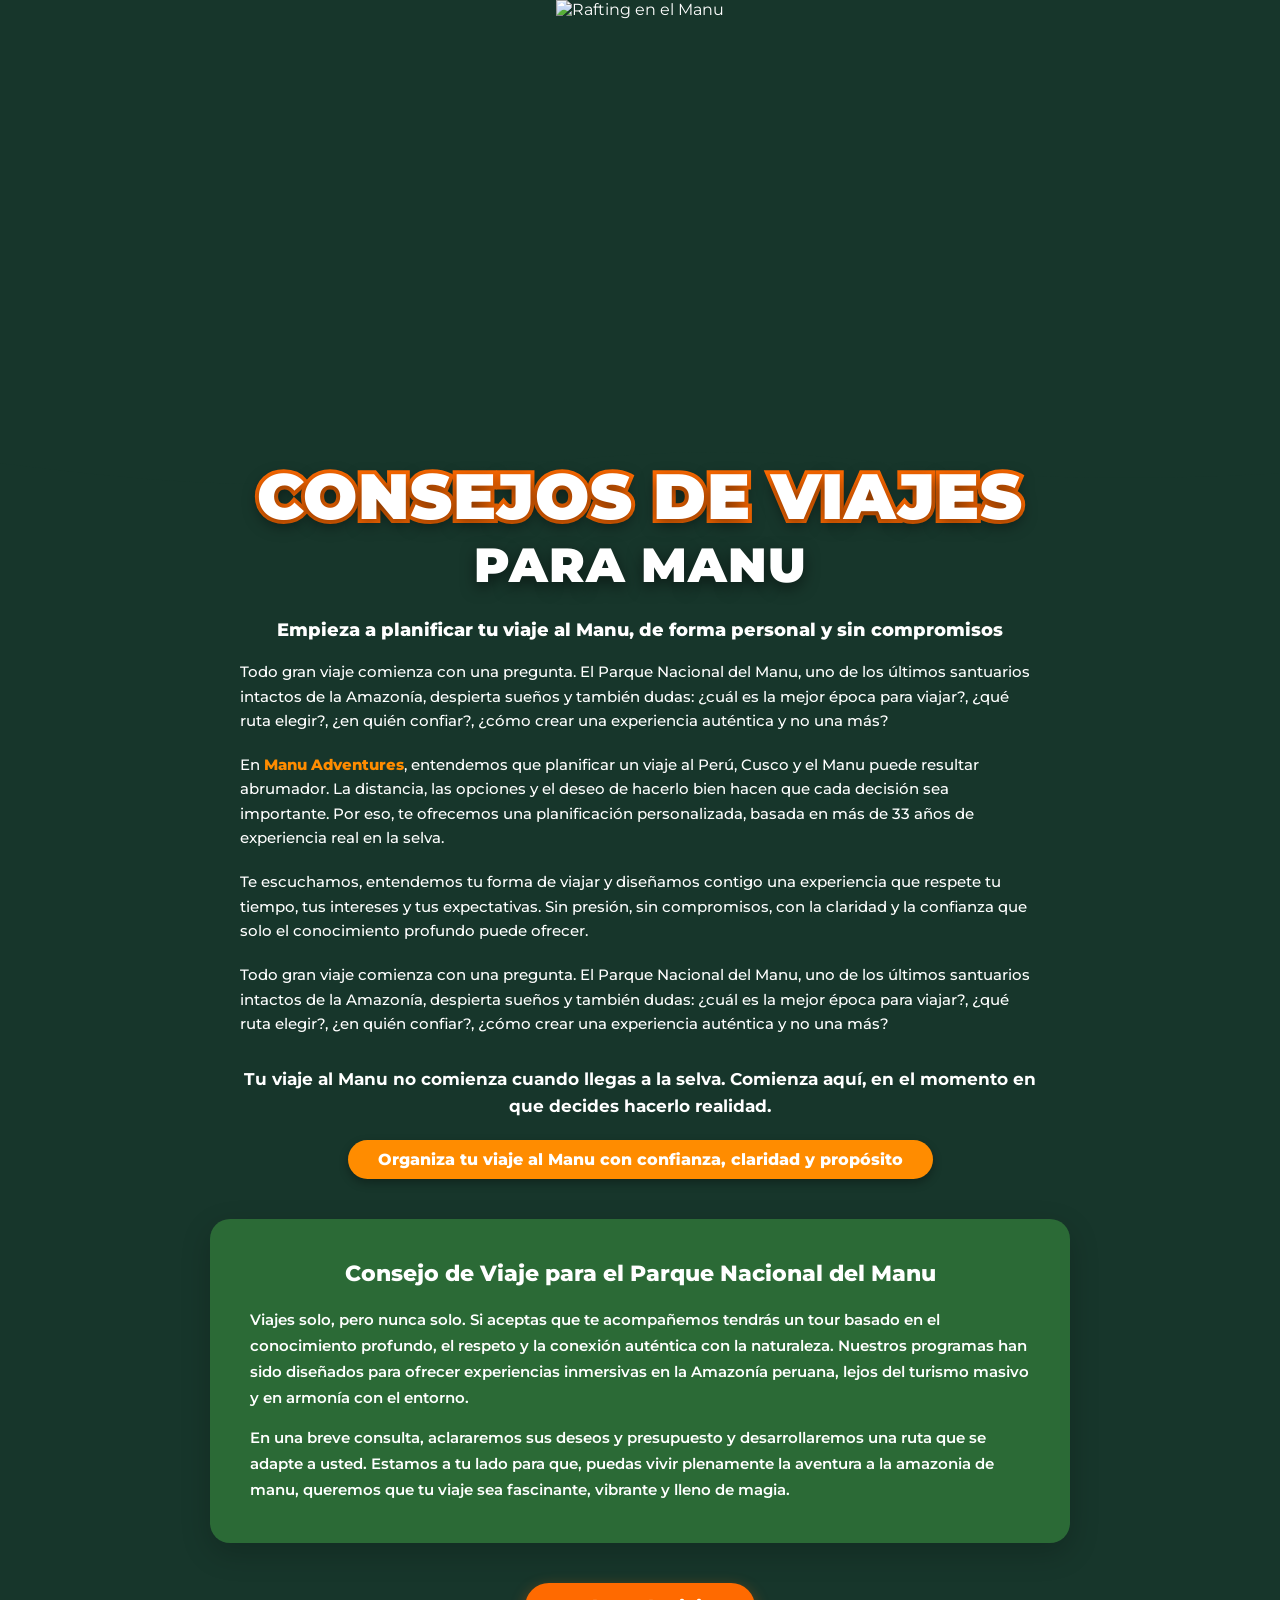
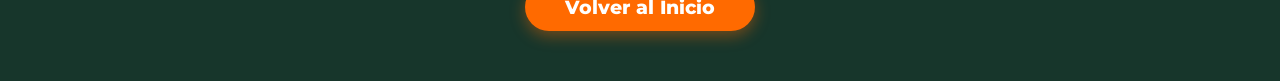
==== consejos-de-viaje.html @ 1683fead "arreglos en general" ====
<!DOCTYPE html>
<html lang="es">
<head>
    <meta charset="UTF-8">
    <meta name="viewport" content="width=device-width, initial-scale=1.0">
    <title>Consejos de Viajes - Manu Adventures</title>
    <link rel="icon" href="image/cropped-Logo-icono.png" type="image/png">
    <link href="https://fonts.googleapis.com/css2?family=Montserrat:wght@400;600;700;800;900&display=swap" rel="stylesheet">
    <link rel="stylesheet" href="style.css">
</head>
<body class="page-grupo"> <header class="hero-grupo hero-consejos">
        <img src="image/rafting 2.jpg" alt="Rafting en el Manu">
        
        <div class="wave-divider">
            <svg viewBox="0 0 1440 320" preserveAspectRatio="none">
                <path fill="#17362b" fill-opacity="1" d="M0,160L48,176C96,192,192,224,288,224C384,224,480,192,576,165.3C672,139,768,117,864,128C960,139,1056,181,1152,197.3C1248,213,1344,203,1392,197.3L1440,192L1440,320L1392,320C1344,320,1248,320,1152,320C1056,320,960,320,864,320C768,320,672,320,576,320C480,320,384,320,288,320C192,320,96,320,48,320L0,320Z"></path>
            </svg>
        </div>
    </header>

    <main class="content-grupo text-left-paragraphs">
        
        <h1 class="title-outline" style="margin-bottom: 5px;">CONSEJOS DE VIAJES</h1>
        <h2 class="title-solid-white">PARA MANU</h2>
        
        <p class="subtitle-grupo" style="margin-top: 20px;">Empieza a planificar tu viaje al Manu, de forma personal y sin compromisos</p>
        
        <div class="consejos-text">
            <p>Todo gran viaje comienza con una pregunta. El Parque Nacional del Manu, uno de los últimos santuarios intactos de la Amazonía, despierta sueños y también dudas: ¿cuál es la mejor época para viajar?, ¿qué ruta elegir?, ¿en quién confiar?, ¿cómo crear una experiencia auténtica y no una más?</p>
            
            <p>En <span class="text-orange-strong">Manu Adventures</span>, entendemos que planificar un viaje al Perú, Cusco y el Manu puede resultar abrumador. La distancia, las opciones y el deseo de hacerlo bien hacen que cada decisión sea importante. Por eso, te ofrecemos una planificación personalizada, basada en más de 33 años de experiencia real en la selva.</p>
            
            <p>Te escuchamos, entendemos tu forma de viajar y diseñamos contigo una experiencia que respete tu tiempo, tus intereses y tus expectativas. Sin presión, sin compromisos, con la claridad y la confianza que solo el conocimiento profundo puede ofrecer.</p>
            
            <p>Todo gran viaje comienza con una pregunta. El Parque Nacional del Manu, uno de los últimos santuarios intactos de la Amazonía, despierta sueños y también dudas: ¿cuál es la mejor época para viajar?, ¿qué ruta elegir?, ¿en quién confiar?, ¿cómo crear una experiencia auténtica y no una más?</p>
            
            <p class="text-highlight">Tu viaje al Manu no comienza cuando llegas a la selva. Comienza aquí, en el momento en que decides hacerlo realidad.</p>
        </div>

        <div class="orange-pill">Organiza tu viaje al Manu con confianza, claridad y propósito</div>

        <div class="info-card">
            <h3>Consejo de Viaje para el Parque Nacional del Manu</h3>
            <p>Viajes solo, pero nunca solo. Si aceptas que te acompañemos tendrás un tour basado en el conocimiento profundo, el respeto y la conexión auténtica con la naturaleza. Nuestros programas han sido diseñados para ofrecer experiencias inmersivas en la Amazonía peruana, lejos del turismo masivo y en armonía con el entorno.</p>
            <p>En una breve consulta, aclararemos sus deseos y presupuesto y desarrollaremos una ruta que se adapte a usted. Estamos a tu lado para que, puedas vivir plenamente la aventura a la amazonia de manu, queremos que tu viaje sea fascinante, vibrante y lleno de magia.</p>
        </div>
        
        <div class="btn-container">
            <a href="index.html" class="cta-button">Volver al Inicio</a>
        </div>

    </main>

    <script src="script.js"></script>
</body>
</html>
---- style.css ----
* {
    margin: 0;
    padding: 0;
    box-sizing: border-box;
    font-family: 'Montserrat', sans-serif;
}

body {
    /* Fondo simulando el color de la selva oscuro del diseño */
    background: linear-gradient(135deg, #325b4a 0%, #17362b 100%);
    color: white;
    text-align: center;
    padding: 40px 20px;
    overflow-x: hidden;
}

/* --- ENCABEZADO --- */
.header {
    max-width: 900px;
    margin: 0 auto 40px auto;
}

.logo-placeholder {
    margin-bottom: 30px;
}

.logo-placeholder img {
    max-width: 350px;
}

h1 {
    font-size: 2.8rem;
    font-weight: 900;
    text-transform: uppercase;
    line-height: 1.1;
    margin-bottom: 20px;
    text-shadow: 2px 2px 4px rgba(0,0,0,0.5);
}

.text-orange {
    color: #ff6a00;
}

.subtitle {
    font-size: 1.1rem;
    font-weight: 600;
    margin-bottom: 20px;
    line-height: 1.5;
}

.subtitle .big-number {
    font-size: 2rem;
    color: #ffba54; /* Un tono más claro para el 33 según la imagen */
    font-weight: 900;
    vertical-align: middle;
}

.description {
    font-size: 1rem;
    font-weight: 400;
    line-height: 1.6;
    margin: 0 auto 40px auto;
    max-width: 750px;
}

/* --- GRILLA DE CARDS --- */
.cards-container {
    display: flex;
    flex-wrap: wrap;
    justify-content: center;
    gap: 30px 20px;
    max-width: 1100px;
    margin: 0 auto 50px auto;
}

.card {
    display: block;
    text-decoration: none;
    position: relative;
    width: 240px;
    height: 180px;
    border: 5px solid;
    border-radius: 4px;
    /* Efecto de transición suave para el Hover */
    transition: transform 0.3s cubic-bezier(0.175, 0.885, 0.32, 1.275), box-shadow 0.3s ease;
    box-shadow: 0 10px 15px rgba(0,0,0,0.4);
    background-color: #000;
}

/* Rotaciones intercaladas para dar el efecto de fotos desordenadas de la imagen original */
.card:nth-child(odd) { transform: rotate(-3deg); }
.card:nth-child(even) { transform: rotate(3deg); }

/* --- ANIMACIÓN HOVER --- */
.card:hover {
    transform: scale(1.1) rotate(0deg); /* Se endereza y crece */
    z-index: 10;
    box-shadow: 0 15px 25px rgba(0,0,0,0.6);
}

/* Colores de las tarjetas */
.card.green { border-color: #2b8b22; }
.card.orange { border-color: #ff8c00; }

.card img {
    width: 100%;
    height: 100%;
    object-fit: cover;
    display: block;
}

.card-tab {
    position: absolute;
    top: -18px;
    left: 50%;
    transform: translateX(-50%);
    padding: 5px 15px;
    color: white;
    font-size: 0.9rem;
    font-weight: 800;
    border-radius: 4px;
    white-space: nowrap;
    z-index: 2;
    box-shadow: 0 4px 6px rgba(0,0,0,0.3);
}

.card.green .card-tab { background-color: #2b8b22; }
.card.orange .card-tab { background-color: #ff8c00; }

/* --- PIE DE PÁGINA --- */
.footer-text {
    max-width: 900px;
    margin: 0 auto;
    text-align: left; /* Alineado a la izquierda como en la imagen */
    font-size: 0.95rem;
    line-height: 1.6;
    font-weight: 600;
}

.footer-text p {
    margin-bottom: 20px;
}

.btn-container {
    text-align: center;
    margin-top: 40px;
}

.cta-button {
    display: inline-block;
    background-color: #ff6a00;
    color: white;
    text-decoration: none;
    font-size: 1.2rem;
    font-weight: 800;
    padding: 12px 40px;
    border-radius: 30px;
    transition: background-color 0.3s, transform 0.2s;
    box-shadow: 0 5px 15px rgba(255, 106, 0, 0.4);
}

.cta-button:hover {
    background-color: #e65c00;
    transform: scale(1.05);
}

/* --- RESPONSIVE DESIGN --- */
@media (max-width: 768px) {
    h1 { font-size: 2rem; }
    .card { width: 45%; height: 150px; }
    .footer-text { text-align: center; }
}

@media (max-width: 480px) {
    .card { width: 100%; height: 200px; transform: none !important; margin-bottom: 15px; }
    .card:hover { transform: scale(1.02) !important; }
}
/*aqui fondo de pagina

/*
/* =========================================
   ESTILOS PARA LA PÁGINA "VIAJES EN GRUPO"
   ========================================= */

/* Sobrescribir el fondo general solo para esta página */
body.page-grupo {
    background: #17362b; /* Verde oscuro liso */
    padding: 0; /* Quitamos el padding para que la imagen toque el borde superior */
}

/* Contenedor de la imagen superior */
.hero-grupo {
    position: relative;
    width: 100%;
    /* Usamos proporciones (vw = viewport width) para que escale suavemente con el ancho */
    height: 35vw; 
    max-height: 550px; /* Límite para que no ocupe toda la pantalla en monitores gigantes */
    min-height: 300px; /* Límite para que no se vea muy pequeña en celulares */
}

.hero-grupo img {
    width: 100%;
    height: 100%;
    object-fit: cover;
    object-position: center 30%; /* Enfoca un poco más arriba para que las caras/paisajes no se corten */
}

/* Efecto de ola (SVG) */
.wave-divider {
    position: absolute;
    bottom: -2px; /* Ajuste milimétrico para evitar que aparezca una línea blanca delgada debajo */
    left: 0;
    width: 100%;
    line-height: 0;
}

.wave-divider svg {
    display: block;
    width: 100%;
    /* La ola ahora crece proporcionalmente al ancho de la pantalla */
    height: 8vw; 
    min-height: 50px;
    max-height: 140px;
}

/* Contenedor del texto y tarjeta */
.content-grupo {
    max-width: 900px;
    margin: -4vw auto 50px auto; /* Margen negativo adaptable para que el título suba proporcionalmente */
    padding: 0 20px;
    text-align: center;
    position: relative;
    z-index: 2;
}

/* Título con borde naranja estilo "burbuja" */
.title-outline {
    font-size: 4rem;
    font-weight: 900;
    color: white;
    /* Efecto de borde grueso naranja */
    -webkit-text-stroke: 8px #ff6a00;
    paint-order: stroke fill;
    text-shadow: 0px 5px 15px rgba(0,0,0,0.5);
    margin-bottom: 25px;
    letter-spacing: 1px;
}

.subtitle-grupo {
    font-size: 1.1rem;
    font-weight: 800;
    margin-bottom: 20px;
}

.intro-grupo {
    font-size: 1rem;
    line-height: 1.6;
    margin-bottom: 40px;
    max-width: 800px;
    margin-left: auto;
    margin-right: auto;
}

/* Tarjeta verde con la información */
.info-card {
    background-color: #2b6a36; /* Un verde intermedio según el diseño */
    border-radius: 20px;
    padding: 40px;
    text-align: left;
    box-shadow: 0 10px 30px rgba(0,0,0,0.2);
    margin-bottom: 40px;
}

.info-card h3 {
    font-size: 1.4rem;
    font-weight: 800;
    margin-bottom: 20px;
    text-align: center;
}

.info-card p {
    font-size: 0.95rem;
    line-height: 1.7;
    margin-bottom: 15px;
    font-weight: 600;
}

.info-card p:last-child {
    margin-bottom: 0;
}

/* Adaptación para celulares */
@media (max-width: 768px) {
    .title-outline { 
        font-size: 2.8rem; 
        -webkit-text-stroke: 6px #ff6a00; 
    }
    .hero-grupo { height: 40vh; min-height: 300px; }
    .wave-divider svg { height: 60px; }
    .info-card { padding: 25px; }
}

/* =========================================
   ESTILOS PARA LA PÁGINA "VIAJES PRIVADOS"
   ========================================= */

/* Fondo naranja vibrante para esta página */
body.page-privado {
    background: #ffa100;
    padding: 0;
}

/* Título con borde más oscuro (rojo/naranja fuerte) */
.title-outline-privado {
    font-size: 4rem;
    font-weight: 900;
    color: white;
    -webkit-text-stroke: 8px #d54a00; /* Un tono naranja quemado para el borde */
    paint-order: stroke fill;
    text-shadow: 0px 5px 15px rgba(0,0,0,0.3);
    margin-bottom: 25px;
    letter-spacing: 1px;
}

/* Tarjeta de información blanca */
.info-card-blanca {
    background-color: #ffffff;
    border-radius: 20px;
    padding: 40px;
    text-align: left;
    box-shadow: 0 10px 30px rgba(0,0,0,0.15);
    margin-bottom: 40px;
    color: #333333; /* Texto oscuro para que se lea en fondo blanco */
}

.info-card-blanca h3 {
    font-size: 1.4rem;
    font-weight: 800;
    margin-bottom: 20px;
    text-align: center;
    color: #d54a00; /* Título en naranja oscuro */
}

.info-card-blanca p {
    font-size: 0.95rem;
    line-height: 1.7;
    margin-bottom: 15px;
    font-weight: 600;
}

.info-card-blanca p:last-child {
    margin-bottom: 0;
}

/* Opcional: Cambiar el color del botón para que resalte más en el fondo naranja */
.btn-privado {
    background-color: #d54a00;
    box-shadow: 0 5px 15px rgba(213, 74, 0, 0.4);
}

.btn-privado:hover {
    background-color: #b03d00;
}

/* Adaptación responsive para el título nuevo */
@media (max-width: 768px) {
    .title-outline-privado { 
        font-size: 2.8rem; 
        -webkit-text-stroke: 6px #d54a00; 
    }
    .info-card-blanca { padding: 25px; }
}

/* =========================================
   ESTILOS PARA LA PÁGINA "PROGRAMAS"
   ========================================= */

/* Fondo verde oscuro uniforme para esta página */
body.page-programas {
    background: #17362b;
    padding: 40px 20px;
    color: white;
}

/* Ajustes para el encabezado en esta página */
.title-programas {
    margin-bottom: 10px;
    -webkit-text-stroke: 8px #ff6a00; /* Borde naranja del diseño */
}

.programs-subtitle {
    font-size: 1.1rem;
    font-weight: 800;
    color: #ffba54; /* Color amarillo/dorado */
    margin-bottom: 20px;
}

.programs-description {
    font-size: 1rem;
    line-height: 1.6;
    margin: 0 auto 40px auto;
    max-width: 800px;
}

/* GRILLA DE PROGRAMAS (2 columnas adaptables) */
.programs-grid {
    display: grid;
    grid-template-columns: repeat(2, 1fr); /* Grilla de 2 columnas */
    gap: 30px;
    max-width: 900px;
    margin: 0 auto 50px auto;
}

/* TARJETA DE PROGRAMA (La estructura de imagen con insignia) */
.program-card {
    display: block;
    text-decoration: none;
    position: relative;
    border-radius: 15px; /* Bordes redondeados del diseño */
    overflow: hidden; /* Mantiene la insignia dentro */
    box-shadow: 0 10px 20px rgba(0,0,0,0.3);
    transition: transform 0.3s ease, box-shadow 0.3s ease;
    height: 180px; /* Altura adaptable */
    background-size: cover;
    background-position: center;
    color: white;
}

/* Efecto hover suave de zoom y sombra */
.program-card:hover {
    transform: scale(1.05);
    box-shadow: 0 15px 30px rgba(0,0,0,0.4);
    z-index: 2;
}

/* --- Imágenes de Fondo para cada Tarjeta (Reemplázalas) --- */
/* (Usamos marcadores de posición, cámbialos por tus fotos reales) */
.card-3dias { background-image: linear-gradient(rgba(0,0,0,0.2), rgba(0,0,0,0.2)), url('image/progra/RESERVADA\ 20-1-99.jpg'); }
.card-4dias { background-image: linear-gradient(rgba(0,0,0,0.2), rgba(0,0,0,0.2)), url('image/progra/capibaras.jpg'); }
.card-5dias { background-image: linear-gradient(rgba(0,0,0,0.2), rgba(0,0,0,0.2)), url('image/progra/FOTO002.jpg'); }
.card-6dias { background-image: linear-gradient(rgba(0,0,0,0.2), rgba(0,0,0,0.2)), url('image/progra/419181520_583d19b41d_b.jpg'); }
.card-7dias { background-image: linear-gradient(rgba(0,0,0,0.2), rgba(0,0,0,0.2)), url('image/progra/foto-grupal.jpeg'); }
.card-tarifario { background-image: linear-gradient(rgba(0,0,0,0.2), rgba(0,0,0,0.2)), url('image/progra/Guacamayo\ Azul\ y\ Amarillo\ -\ Blue\ and\ Yellow\ Macaw\ -\ 8\ dias.jpg'); }

/* INSIGNIA DE TARJETA (El círculo de días) */
.card-badge {
    position: absolute;
    top: 15px;
    right: 15px;
    width: 65px;
    height: 65px;
    border-radius: 50%;
    display: flex;
    flex-direction: column;
    justify-content: center;
    align-items: center;
    font-weight: 800;
    box-shadow: 0 4px 6px rgba(0,0,0,0.3);
}

.badge-number { font-size: 1.8rem; line-height: 1; }
.badge-text { font-size: 0.8rem; text-transform: uppercase; }

/* Ajuste específico para el Tarifario 2026 (solo texto) */
.badge-wide { width: 75px; }
.badge-text-big { font-size: 1.2rem; }

/* --- Colores de las Insignias (Insignias) --- */
.badge-orange { background-color: #ff6a00; }
.badge-yellow { background-color: #ffba54; color: #333; } /* Texto oscuro para contraste */
.badge-lime { background-color: #8fce00; color: #333; } /* Texto oscuro para contraste */

/* TEXTO SUPERPUESTO (PROGRAMA / TARIFARIO) */
.program-text {
    position: absolute;
    bottom: 15px;
    left: 20px;
    font-size: 1.6rem;
    font-weight: 900;
    text-transform: uppercase;
    text-shadow: 0 2px 4px rgba(0,0,0,0.6);
}

/* Ajuste específico para el texto de Tarifario */
.tarifario-text { font-size: 1.4rem; font-weight: 800; }

/* RESPONSIVE DESIGN FOR GRIDS */
@media (max-width: 768px) {
    .title-programas { font-size: 2.8rem; -webkit-text-stroke: 6px #ff6a00; }
    .programs-grid { grid-template-columns: 1fr; gap: 20px; } /* Se apila en 1 columna en celulares */
    .program-card { height: 160px; }
    .program-text { font-size: 1.4rem; }
    .card-badge { width: 55px; height: 55px; top: 10px; right: 10px; }
    .badge-number { font-size: 1.6rem; }
}

/* =========================================
   ESTILOS EXTRAS PARA "CONSEJOS DE VIAJES"
   ========================================= */

/* Título blanco sin el borde naranja */
.title-solid-white {
    font-size: 3rem;
    font-weight: 900;
    color: white;
    text-shadow: 0px 5px 15px rgba(0,0,0,0.5);
    margin-bottom: 25px;
    letter-spacing: 1px;
}

/* Alineación de los párrafos centrales */
.consejos-text {
    max-width: 800px;
    margin: 0 auto;
    font-size: 0.95rem;
    line-height: 1.6;
    text-align: left; /* Como en el diseño, el texto está justificado a la izquierda */
    font-weight: 500;
}

.consejos-text p {
    margin-bottom: 20px;
}

.text-orange-strong {
    color: #ff8c00;
    font-weight: 800;
}

.text-highlight {
    font-weight: 700;
    font-size: 1.05rem;
    text-align: center;
    margin-top: 30px;
    margin-bottom: 20px;
}

/* El texto encerrado en naranja estilo "píldora" */
.orange-pill {
    background-color: #ff8c00;
    color: white;
    display: inline-block;
    padding: 10px 30px;
    border-radius: 30px;
    font-weight: 800;
    font-size: 1rem;
    margin-bottom: 40px;
    box-shadow: 0 4px 10px rgba(0,0,0,0.3);
}

/* Ajuste de encuadre específico para la foto de Rafting en Consejos */
.hero-consejos img {
    /* Esto obliga al navegador a enfocar la parte inferior de la foto (donde está el bote) */
    object-position: center 85%; 
}

/* Opcional: Si en PC quieres que la franja de la imagen sea un poco más alta para que se vea más agua y árboles, puedes añadir esto: */
@media (min-width: 1024px) {
    .hero-consejos {
        height: 40vw; /* Aumenta un poco el alto de la cabecera en pantallas grandes */
        max-height: 650px;
    }
}

/* =========================================
   ESTILOS PARA "PREGUNTAS FRECUENTES"
   ========================================= */

/* Fondo general de la página FAQ */
body.page-faq {
    background: linear-gradient(135deg, #ffba54 0%, #ff9500 100%);
    padding: 50px 20px;
    color: white;
}

/* Encabezado */
.faq-header {
    text-align: center;
    max-width: 800px;
    margin: 0 auto 40px auto;
}

.title-outline-faq {
    font-size: 3.5rem;
    font-weight: 900;
    color: white;
    -webkit-text-stroke: 8px #ff5500; /* Borde naranja intenso */
    paint-order: stroke fill;
    text-shadow: 0px 5px 10px rgba(0,0,0,0.2);
    margin-bottom: 20px;
    letter-spacing: 1px;
    text-transform: uppercase;
}

.faq-intro {
    font-size: 1rem;
    line-height: 1.6;
    font-weight: 500;
}

/* Contenedor de las preguntas */
.faq-container {
    max-width: 850px;
    margin: 0 auto;
}

/* Tarjeta individual de pregunta */
.faq-card {
    background-color: white;
    border-radius: 15px;
    overflow: hidden; /* Para que la cabecera respete los bordes redondos */
    box-shadow: 0 8px 20px rgba(0,0,0,0.15);
    margin-bottom: 30px;
}

/* Sección de la Pregunta (Fondo melón claro) */
.faq-question {
    background-color: #ffe8cc; /* Naranja muy clarito */
    color: #d54a00; /* Texto naranja oscuro/rojizo */
    padding: 15px 30px;
    font-size: 1.2rem;
    font-weight: 800;
    text-align: center;
}

/* Sección de la Respuesta (Fondo blanco) */
.faq-answer {
    padding: 25px 30px;
    color: #444; /* Gris oscuro para buena lectura */
    font-size: 0.95rem;
    line-height: 1.6;
    font-weight: 500;
}

.faq-answer p {
    margin-bottom: 15px;
}

.faq-answer p:last-child {
    margin-bottom: 0;
}

/* Lista con viñetas naranjas */
.faq-list {
    list-style-type: none;
    padding-left: 0;
    margin-bottom: 15px;
}

.faq-list li {
    position: relative;
    padding-left: 20px;
    margin-bottom: 8px;
}

.faq-list li::before {
    content: "●";
    color: #ff5500;
    position: absolute;
    left: 0;
    font-size: 1rem;
}

/* Texto destacado entre tarjetas */
.faq-highlight {
    text-align: center;
    font-size: 1.2rem;
    font-weight: 700;
    line-height: 1.4;
    margin: 40px 0;
    color: white;
}

/* Adaptación a celulares */
@media (max-width: 768px) {
    .title-outline-faq { 
        font-size: 2.5rem; 
        -webkit-text-stroke: 6px #ff5500; 
    }
    .faq-question { padding: 15px 20px; font-size: 1.1rem; }
    .faq-answer { padding: 20px; }
    .faq-highlight { font-size: 1.1rem; }
}

/* =========================================
   ESTILOS PARA "SOBRE NOSOTROS"
   ========================================= */

/* Fondo naranja sólido. Usamos "background" con !important para borrar el degradado verde base */
body.page-nosotros {
    background: #ffa100 !important;
    padding: 0; 
    color: white;
}

.content-nosotros {
    padding: 40px 20px 0 20px;
    max-width: 900px;
    margin: 0 auto;
    text-align: center;
}

/* Sección Biografía (Foto + Texto) */
.bio-section {
    display: flex;
    align-items: center;
    gap: 40px;
    max-width: 800px;
    margin: 0 auto 50px auto;
    text-align: left;
}

.bio-image-wrapper {
    flex-shrink: 0; /* Evita que la foto se aplaste */
}

/* Efecto Polaroid para la foto */
.bio-image {
    width: 250px;
    height: auto;
    border: 8px solid white;
    border-radius: 2px;
    box-shadow: 0 10px 20px rgba(0,0,0,0.25);
    transform: rotate(-4deg); /* Inclinación de la foto */
    transition: transform 0.3s ease;
}

.bio-image:hover {
    transform: rotate(0deg) scale(1.05); /* Efecto al pasar el cursor */
}

.bio-text h2 {
    font-size: 1.4rem;
    font-weight: 800;
    margin-bottom: 15px;
    line-height: 1.3;
}

.bio-text p {
    font-size: 0.95rem;
    line-height: 1.6;
    font-weight: 500;
}

/* Tarjeta Blanca */
.white-card-nosotros {
    background-color: white;
    color: #444;
    padding: 30px 40px;
    border-radius: 25px;
    text-align: left;
    font-size: 0.95rem;
    line-height: 1.6;
    font-weight: 600;
    box-shadow: 0 10px 20px rgba(0,0,0,0.1);
    margin-bottom: 30px;
}

.nosotros-paragraph {
    font-size: 0.95rem;
    line-height: 1.6;
    font-weight: 500;
    color: rgba(255, 255, 255, 0.9);
    margin-bottom: 40px;
    max-width: 800px;
    margin-left: auto;
    margin-right: auto;
}

.nosotros-highlight {
    font-size: 1.3rem;
    font-weight: 800;
    line-height: 1.5;
    max-width: 750px;
    margin: 0 auto 40px auto;
}

/* Contenedor de la Imagen Inferior (El guacamayo/jaguar) */
.footer-image-section {
    position: relative;
    width: 100%;
    /* Usamos proporciones relativas al ancho (vw) para evitar el aplastamiento en PC */
    height: 35vw; 
    max-height: 550px; /* Límite máximo para que no sea gigante en pantallas enormes */
    min-height: 300px;
    margin-top: 50px;
}

.footer-image-section img {
    width: 100%;
    height: 100%;
    object-fit: cover;
    /* Enfocamos un poco más al centro para que el ave no se pierda */
    object-position: center 40%; 
    display: block;
}

/* Ola en la parte superior de la imagen */
.wave-divider-top {
    position: absolute;
    top: -2px; /* Evita líneas no deseadas */
    left: 0;
    width: 100%;
    line-height: 0;
    z-index: 2;
}

.wave-divider-top svg {
    display: block;
    width: 100%;
    /* La ola también se adapta proporcionalmente */
    height: 8vw; 
    min-height: 50px;
    max-height: 140px;
}

/* Adaptación a celulares */
@media (max-width: 768px) {
    .bio-section { 
        flex-direction: column; 
        text-align: center; 
        gap: 25px;
    }
    .bio-image { width: 200px; }
    .white-card-nosotros { padding: 25px; }
    .nosotros-highlight { font-size: 1.1rem; }
}

/* =========================================
   ESTILOS EXTRAS PARA "DIFERENCIAS"
   ========================================= */

/* Textos de introducción */
.diferencias-text {
    max-width: 850px;
    margin: 0 auto 50px auto;
    text-align: center;
}

.diferencias-text h3 {
    font-size: 1.1rem;
    font-weight: 800;
    margin-bottom: 15px;
    color: white;
    margin-top: 30px;
}

.diferencias-text p {
    font-size: 0.95rem;
    line-height: 1.6;
    font-weight: 500;
    margin-bottom: 20px;
}

/* Contenedor relativo para poder sobreponer la píldora naranja a la tarjeta */
.card-wrapper-diferencias {
    position: relative;
    max-width: 900px;
    margin: 0 auto;
    padding-top: 20px; /* Espacio extra para que la píldora no se corte arriba */
}

/* La píldora naranja sobrepuesta */
.orange-pill-diferencias {
    position: absolute;
    top: 5px; /* Esto empuja la píldora hacia arriba para que quede a la mitad del borde */
    left: 50%;
    transform: translateX(-50%);
    background-color: #ff8c00;
    color: white;
    padding: 10px 30px;
    border-radius: 30px;
    font-weight: 800;
    font-size: 1rem;
    z-index: 5; /* Asegura que esté por encima de la tarjeta verde */
    box-shadow: 0 4px 10px rgba(0,0,0,0.3);
    white-space: nowrap;
}

/* Ajuste a celulares: si la pantalla es muy chica, el texto largo de la píldora bajará a dos líneas */
@media (max-width: 768px) {
    .orange-pill-diferencias {
        white-space: normal;
        width: 90%;
        text-align: center;
        padding: 10px 15px;
        top: -10px;
        font-size: 0.9rem;
    }
}
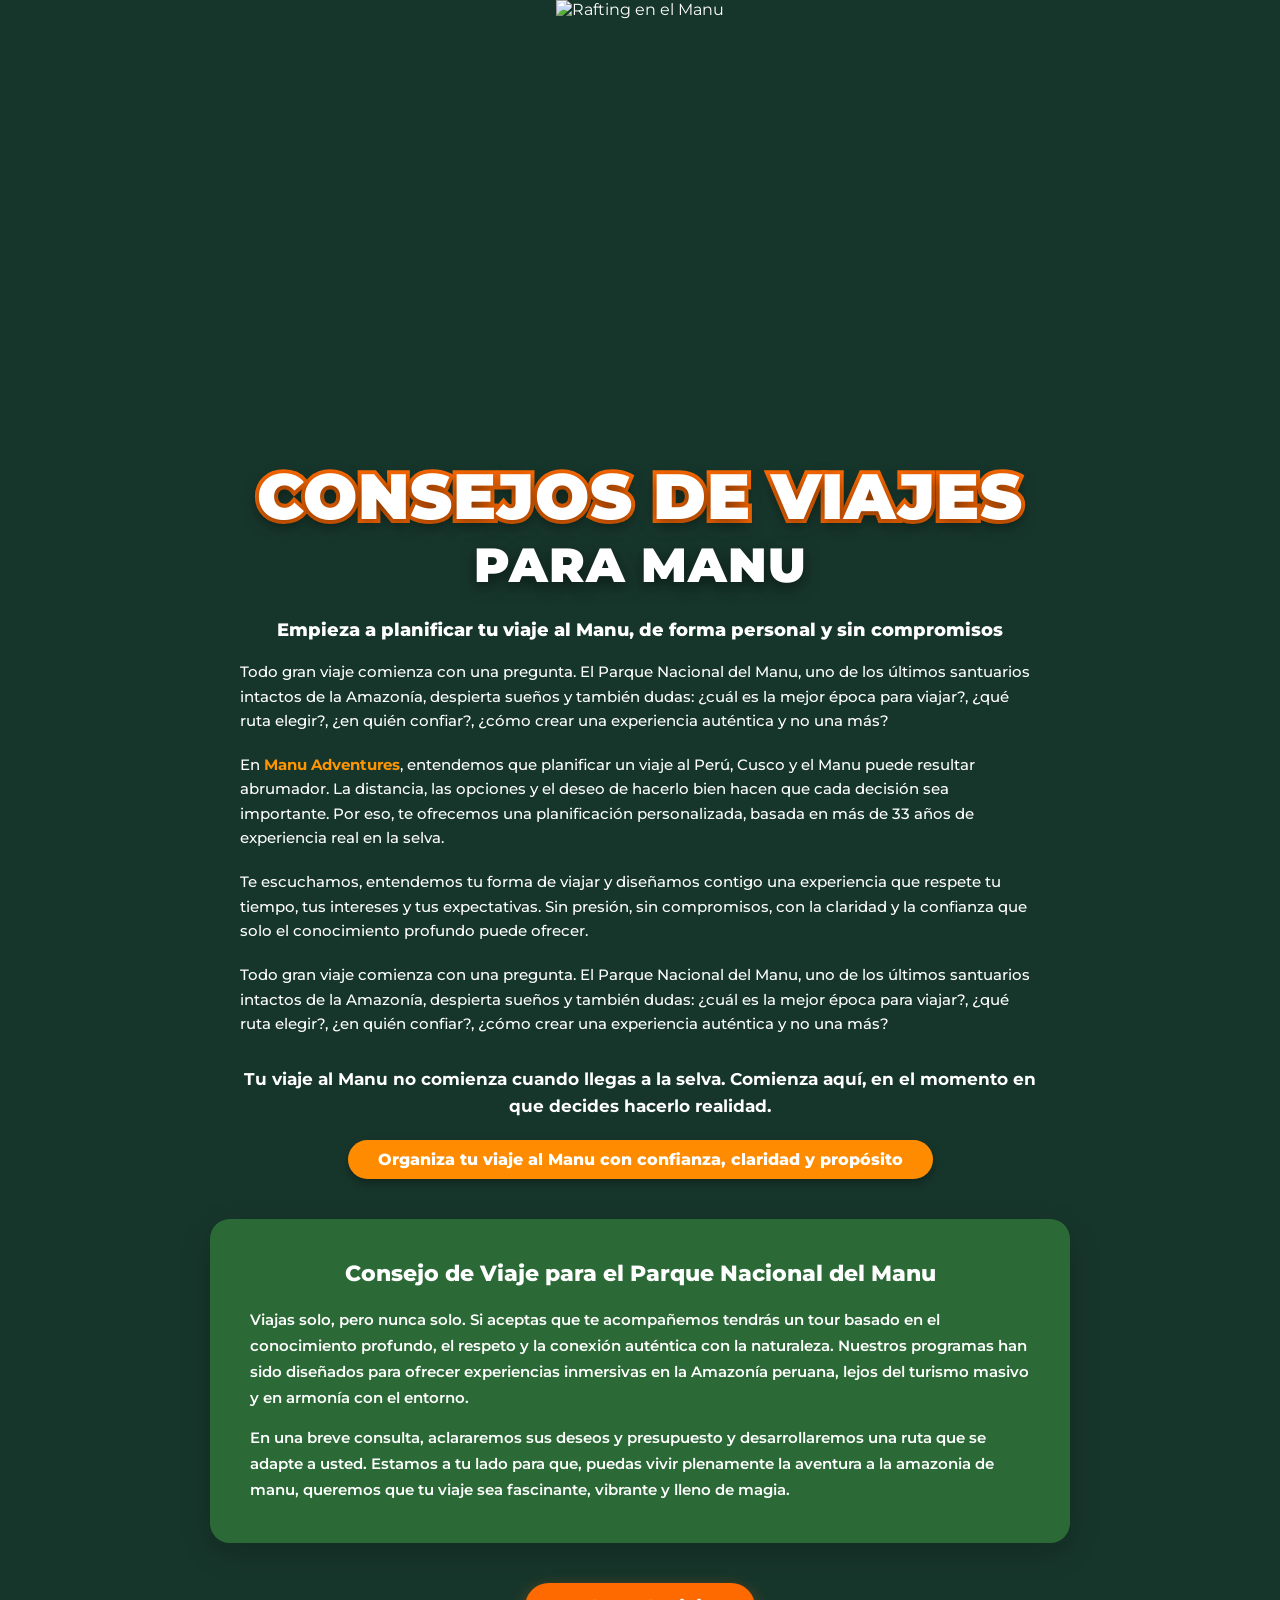
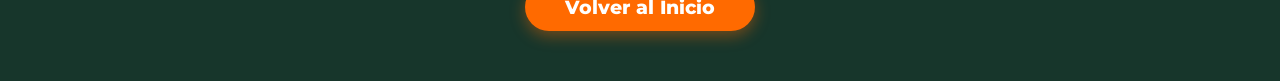
==== commit bb06983d: "implementacion de programa 3 y fix" ====
--- a/consejos-de-viaje.html
+++ b/consejos-de-viaje.html
@@ -41,7 +41,7 @@
 
         <div class="info-card">
             <h3>Consejo de Viaje para el Parque Nacional del Manu</h3>
-            <p>Viajes solo, pero nunca solo. Si aceptas que te acompañemos tendrás un tour basado en el conocimiento profundo, el respeto y la conexión auténtica con la naturaleza. Nuestros programas han sido diseñados para ofrecer experiencias inmersivas en la Amazonía peruana, lejos del turismo masivo y en armonía con el entorno.</p>
+            <p>Viajas solo, pero nunca solo. Si aceptas que te acompañemos tendrás un tour basado en el conocimiento profundo, el respeto y la conexión auténtica con la naturaleza. Nuestros programas han sido diseñados para ofrecer experiencias inmersivas en la Amazonía peruana, lejos del turismo masivo y en armonía con el entorno.</p>
             <p>En una breve consulta, aclararemos sus deseos y presupuesto y desarrollaremos una ruta que se adapte a usted. Estamos a tu lado para que, puedas vivir plenamente la aventura a la amazonia de manu, queremos que tu viaje sea fascinante, vibrante y lleno de magia.</p>
         </div>
         
--- a/style.css
+++ b/style.css
@@ -436,10 +436,10 @@
 /* --- Imágenes de Fondo para cada Tarjeta (Reemplázalas) --- */
 /* (Usamos marcadores de posición, cámbialos por tus fotos reales) */
 .card-3dias { background-image: linear-gradient(rgba(0,0,0,0.2), rgba(0,0,0,0.2)), url('image/progra/RESERVADA\ 20-1-99.jpg'); }
-.card-4dias { background-image: linear-gradient(rgba(0,0,0,0.2), rgba(0,0,0,0.2)), url('image/progra/capibaras.jpg'); }
-.card-5dias { background-image: linear-gradient(rgba(0,0,0,0.2), rgba(0,0,0,0.2)), url('image/progra/FOTO002.jpg'); }
+.card-4dias { background-image: linear-gradient(rgba(0,0,0,0.2), rgba(0,0,0,0.2)), url('image/progra/foto-grupal.jpeg'); }
+.card-5dias { background-image: linear-gradient(rgba(0,0,0,0.2), rgba(0,0,0,0.2)), url('image/eN EL RIO.jpg'); }
 .card-6dias { background-image: linear-gradient(rgba(0,0,0,0.2), rgba(0,0,0,0.2)), url('image/progra/419181520_583d19b41d_b.jpg'); }
-.card-7dias { background-image: linear-gradient(rgba(0,0,0,0.2), rgba(0,0,0,0.2)), url('image/progra/foto-grupal.jpeg'); }
+.card-7dias { background-image: linear-gradient(rgba(0,0,0,0.2), rgba(0,0,0,0.2)), url('image/progra/capibaras.jpg'); }
 .card-tarifario { background-image: linear-gradient(rgba(0,0,0,0.2), rgba(0,0,0,0.2)), url('image/progra/Guacamayo\ Azul\ y\ Amarillo\ -\ Blue\ and\ Yellow\ Macaw\ -\ 8\ dias.jpg'); }
 
 /* INSIGNIA DE TARJETA (El círculo de días) */
@@ -887,4 +887,519 @@
         top: -10px;
         font-size: 0.9rem;
     }
+}
+
+/* =========================================
+   ESTILOS CORREGIDOS: DETALLE DE PROGRAMA (Blanco y Limpio)
+   ========================================= */
+
+/* Forzamos el fondo BLANCO y texto OSCURO usando !important para ganar al inicio */
+body.page-programa-detalle {
+    background: #ffffff !important;
+    background-color: #ffffff !important;
+    color: #333333 !important; /* Texto gris muy oscuro para lectura */
+}
+
+/* Ajuste de la cabecera para el sello gigante */
+.hero-detalle {
+    margin-bottom: 80px; 
+}
+
+/* --- SELLO CIRCULAR NARANJA (Badge) --- */
+.badge-gigante-container {
+    position: absolute;
+    bottom: -60px;
+    left: 50%;
+    transform: translateX(-50%);
+    z-index: 10;
+}
+
+.badge-gigante {
+    background-color: #e65c00;
+    width: 160px;
+    height: 160px;
+    border-radius: 50%;
+    display: flex;
+    flex-direction: column;
+    justify-content: center;
+    align-items: center;
+    color: white;
+    border: 3px dashed white;
+    box-shadow: 0 0 0 6px #e65c00, 0 10px 20px rgba(0,0,0,0.3);
+    text-align: center;
+}
+
+.badge-g-top { font-size: 1rem; font-weight: 900; letter-spacing: 1px; margin-bottom: -5px; color: white !important; }
+.badge-g-num { font-size: 4.5rem; font-weight: 900; line-height: 1; margin-bottom: -5px; color: white !important; }
+.badge-g-bot { font-size: 1.2rem; font-weight: 700; color: white !important; }
+
+/* --- TEXTOS DEL CONTENIDO (Limpios y Oscuros) --- */
+.content-programa-detalle {
+    max-width: 850px;
+    margin: 0 auto;
+    padding: 0 20px;
+    text-align: justify;
+}
+
+.content-programa-detalle p {
+    font-size: 0.95rem;
+    line-height: 1.7;
+    margin-bottom: 20px;
+    font-weight: 400; /* Peso normal para texto largo */
+    color: #333333 !important; /* Forzamos texto oscuro */
+}
+
+.title-orange-center {
+    color: #e65c00 !important; /* Forzamos título naranja */
+    font-size: 1.8rem;
+    font-weight: 800;
+    text-align: center;
+    margin-bottom: 30px;
+    margin-top: 20px;
+}
+
+/* --- ESTILO DE CITA (Mejorado) --- */
+.quote-text {
+    max-width: 700px;
+    margin: 0 auto 40px auto;
+    padding: 20px 30px;
+    border-left: 5px solid #e65c00; /* Barra naranja a la izquierda */
+    background-color: #f9f9f9; /* Fondo gris muy tenue */
+    font-weight: 600;
+    font-style: italic;
+    color: #555555 !important;
+    text-align: left !important; /* Alineado a la izquierda */
+    line-height: 1.6;
+}
+
+/* --- TARJETA DE RESUMEN DE ITINERARIO (Corregido) --- */
+.itinerary-wrapper {
+    position: relative;
+    margin: 80px auto;
+}
+
+.orange-pill-itinerary {
+    position: absolute;
+    top: -20px;
+    left: 50%;
+    transform: translateX(-50%);
+    background-color: #ff9500;
+    color: white !important;
+    padding: 10px 40px;
+    border-radius: 30px;
+    font-weight: 800;
+    font-size: 1.1rem;
+    z-index: 5;
+    box-shadow: 0 4px 10px rgba(0,0,0,0.2);
+    text-transform: uppercase;
+    white-space: nowrap;
+}
+
+.itinerary-card {
+    background-color: #0f3b2b;
+    border-radius: 20px;
+    padding: 60px 30px 40px 30px;
+    display: flex;
+    justify-content: space-between;
+    position: relative;
+    box-shadow: 0 10px 30px rgba(0,0,0,0.2);
+}
+
+.itinerary-line {
+    position: absolute;
+    top: 72px; 
+    left: 10%;
+    width: 80%;
+    height: 3px;
+    border-top: 3px dashed #ff9500;
+    z-index: 1; /* La línea se queda al fondo */
+}
+
+.itinerary-day {
+    flex: 1;
+    text-align: center;
+    z-index: 2;
+    padding: 0 10px;
+}
+
+.day-title {
+    position: relative;
+    z-index: 10; /* Sube el texto por encima de la línea punteada */
+    background-color: #0f3b2b; /* El mismo verde de la tarjeta para "borrar" la línea de atrás */
+    display: inline-block;
+    color: #ff9500 !important;
+    font-size: 1.4rem;
+    font-weight: 900;
+    padding: 0 15px; /* Espacio extra a los lados para que la línea no toque la letra */
+    margin-bottom: 15px;
+}
+
+/* AQUÍ LA CORRECCIÓN CLAVE: Hacemos la regla más específica para ganarle al texto gris */
+.content-programa-detalle .itinerary-card p.day-desc {
+    font-size: 0.9rem;
+    line-height: 1.5;
+    font-weight: 600;
+    text-align: center !important;
+    color: #ffffff !important; /* Forzamos el color blanco */
+}
+
+/* Adaptación a celulares */
+@media (max-width: 768px) {
+    .itinerary-card { flex-direction: column; gap: 40px; padding: 50px 20px 30px 20px; }
+    .itinerary-line {
+        top: 10%; left: 50%; width: 3px; height: 80%;
+        border-top: none; border-left: 3px dashed #ff9500;
+    }
+}
+
+/* =========================================
+   LISTA DE ACTIVIDADES (Programa Detalle)
+   ========================================= */
+.activities-section {
+    position: relative;
+    margin: 60px auto;
+}
+
+.activities-header {
+    display: flex;
+    justify-content: space-between;
+    align-items: flex-start;
+    margin-bottom: 30px;
+}
+
+.title-activities {
+    color: #e65c00 !important;
+    font-size: 2rem;
+    font-weight: 900;
+    text-transform: uppercase;
+}
+
+/* Mini Insignia a la derecha */
+.badge-mini {
+    background-color: #e65c00;
+    width: 100px;
+    height: 100px;
+    border-radius: 50%;
+    display: flex;
+    flex-direction: column;
+    justify-content: center;
+    align-items: center;
+    color: white;
+    border: 3px dashed white;
+    box-shadow: 0 0 0 5px #e65c00;
+    flex-shrink: 0;
+}
+
+.bm-top { font-size: 0.75rem; font-weight: 900; color: #0f3b2b !important; margin-bottom: -2px; }
+.bm-num { font-size: 2.8rem; font-weight: 900; line-height: 1; margin-bottom: -5px; color: white !important;}
+.bm-bot { font-size: 0.95rem; font-weight: 700; color: white !important;}
+
+/* Línea de tiempo punteada */
+.timeline-list {
+    list-style: none;
+    padding-left: 15px;
+    border-left: 3px dashed #2b8b22; /* Línea verde */
+    margin-left: 5px;
+}
+
+.timeline-list li {
+    position: relative;
+    padding-left: 20px;
+    margin-bottom: 15px;
+    font-size: 0.95rem;
+    font-weight: 500;
+    color: #333333;
+    line-height: 1.5;
+}
+
+.timeline-list li::before {
+    content: '●';
+    color: #2b8b22; /* Punto verde */
+    position: absolute;
+    left: -24px;
+    top: -2px;
+    font-size: 1.2rem;
+}
+
+/* =========================================
+   ITINERARIO DETALLADO (Fondo Verde)
+   ========================================= */
+.detailed-itinerary-section {
+    background-color: #0f3b2b; /* Verde oscuro */
+    padding: 60px 20px;
+    margin-top: 60px;
+}
+
+.itinerary-content {
+    max-width: 850px;
+    margin: 0 auto;
+}
+
+.itinerary-day-detail {
+    margin-bottom: 50px;
+}
+
+.day-header-detail {
+    display: flex;
+    align-items: center;
+    margin-bottom: 20px;
+    gap: 15px;
+}
+
+.day-pill {
+    background-color: #e65c00; /* Fondo naranja */
+    color: white !important;
+    border-radius: 20px;
+    padding: 5px 20px;
+    font-size: 1.5rem;
+    font-weight: 900;
+    white-space: nowrap;
+}
+
+.day-route {
+    font-size: 1.1rem;
+    font-weight: 700;
+    color: white !important;
+    line-height: 1.4;
+}
+
+.day-body p {
+    font-size: 0.95rem;
+    line-height: 1.7;
+    margin-bottom: 15px;
+    color: #f0f0f0 !important; /* Gris muy claro/blanco para contrastar */
+    text-align: justify;
+}
+
+.text-orange-strong {
+    color: #ff9500 !important;
+    font-weight: 700;
+}
+
+/* Caja de actividad opcional (Canotaje) */
+.optional-box {
+    background-color: #2b6a36; /* Verde más claro */
+    border-radius: 15px;
+    padding: 20px 25px;
+    margin-top: 25px;
+}
+
+.optional-box p {
+    margin-bottom: 0;
+    font-style: italic;
+    color: white !important;
+}
+
+/* Adaptación a celulares */
+@media (max-width: 768px) {
+    .activities-header { flex-direction: column; align-items: center; gap: 20px; text-align: center; }
+    .title-activities { font-size: 1.6rem; }
+    .day-header-detail { flex-direction: column; align-items: flex-start; gap: 10px; }
+}
+
+/* =========================================
+   SERVICIOS Y EQUIPO RECOMENDADO
+   ========================================= */
+
+.services-equipment-section {
+    background-color: #ffffff;
+    padding: 60px 20px;
+    max-width: 950px;
+    margin: 0 auto;
+}
+
+/* --- Contenedor Dividido (Listas e Imágenes) --- */
+.services-container {
+    display: flex;
+    justify-content: space-between;
+    gap: 40px;
+    margin-bottom: 80px;
+}
+
+.services-text {
+    flex: 1.2;
+}
+
+.green-title {
+    color: #2b8b22 !important;
+    font-size: 1.4rem;
+    font-weight: 800;
+    margin-bottom: 20px;
+    text-transform: uppercase;
+}
+
+.orange-title {
+    color: #e65c00 !important;
+    font-size: 1.4rem;
+    font-weight: 800;
+    margin-bottom: 20px;
+    text-transform: uppercase;
+}
+
+/* Estilos base para las listas */
+.custom-list {
+    list-style: none;
+    padding-left: 20px;
+}
+
+.custom-list li {
+    position: relative;
+    padding-left: 15px;
+    margin-bottom: 10px;
+    font-size: 0.95rem;
+    font-weight: 600;
+    color: #444444;
+    line-height: 1.5;
+}
+
+/* Íconos personalizados de las listas usando ::before */
+.check-list li::before {
+    content: "✔";
+    color: #2b8b22;
+    position: absolute;
+    left: -10px;
+    font-weight: 900;
+}
+
+.cross-list li::before {
+    content: "✖";
+    color: #e65c00;
+    position: absolute;
+    left: -10px;
+    font-weight: 900;
+}
+
+.dot-list li {
+    color: #ffffff !important; /* Texto blanco para la tarjeta oscura */
+    margin-bottom: 12px;
+}
+
+.dot-list li::before {
+    content: "●";
+    color: #ff9500;
+    position: absolute;
+    left: -15px;
+    font-size: 1.1rem;
+    top: -2px;
+}
+
+/* --- Imágenes Polaroid Superpuestas --- */
+.services-images {
+    flex: 0.8;
+    position: relative;
+    min-height: 400px; /* Asegura espacio para las fotos */
+}
+
+.polaroid-img {
+    position: absolute;
+    border: 8px solid white;
+    box-shadow: 0 10px 20px rgba(0,0,0,0.25);
+    width: 280px;
+    transition: transform 0.3s ease, z-index 0s;
+}
+
+/* Foto superior (Mariposa) */
+.img-top {
+    top: 0;
+    right: 30px;
+    transform: rotate(6deg);
+    z-index: 2;
+}
+
+/* Foto inferior (Caminata) */
+.img-bottom {
+    top: 180px;
+    right: 80px;
+    transform: rotate(-4deg);
+    z-index: 1;
+}
+
+.polaroid-img:hover {
+    transform: rotate(0deg) scale(1.05);
+    z-index: 10; /* La foto que tocas pasa al frente */
+}
+
+/* --- Tarjeta de Equipo Recomendado --- */
+.equipment-wrapper {
+    position: relative;
+    max-width: 850px;
+    margin: 0 auto;
+}
+
+/* Reciclamos la clase de la píldora, pero con un ajuste de posición */
+.equipment-wrapper .orange-pill-itinerary {
+    left: 20%; /* Alineado más a la izquierda como en el diseño */
+}
+
+.equipment-card {
+    background-color: #0f3b2b; /* Verde oscuro */
+    border-radius: 20px;
+    padding: 50px 40px 40px 40px;
+    box-shadow: 0 10px 30px rgba(0,0,0,0.2);
+}
+
+/* Adaptación a celulares */
+@media (max-width: 768px) {
+    .services-container { flex-direction: column; }
+    .services-images { min-height: 550px; margin-top: 30px; }
+    .img-top { right: 10px; width: 240px; }
+    .img-bottom { right: 50px; width: 240px; top: 160px; }
+    .equipment-wrapper .orange-pill-itinerary { left: 50%; width: 90%; text-align: center; white-space: normal; }
+    .equipment-card { padding: 50px 20px 30px 20px; }
+}
+
+/* =========================================
+   INFOGRAFÍA FINAL (Imagen con Sello Flotante)
+   ========================================= */
+
+.infographic-section {
+    position: relative; /* Clave para poder flotar el sello adentro */
+    max-width: 900px;
+    margin: 60px auto; /* Espacio arriba y abajo */
+    padding: 0 20px;
+}
+
+.infographic-img {
+    width: 100%;
+    height: auto;
+    display: block;
+    margin: 0 auto;
+}
+
+/* Posicionamos el sello que ya habíamos creado antes */
+.badge-floating-right {
+    position: absolute;
+    top: 20px;
+    right: 40px;
+    z-index: 10;
+}
+
+/* Ajuste para celulares para que el sello no se salga de la pantalla */
+@media (max-width: 768px) {
+    .badge-floating-right {
+        top: 10px;
+        right: 20px;
+        width: 80px; /* Un poco más pequeño en celular */
+        height: 80px;
+    }
+    .badge-floating-right .bm-num { font-size: 2.2rem; }
+}
+
+/* =========================================
+   IMAGEN EXTRA 
+   ========================================= */
+
+.extra-image-container {
+    max-width: 900px; /* Mismo ancho que tu contenido principal */
+    margin: 40px auto; /* Espacio arriba y abajo */
+    padding: 0 20px;
+    text-align: center;
+}
+
+.extra-img {
+    width: 100%;
+    height: auto;
+    border-radius: 15px; /* Bordes redondeados como tus tarjetas */
+    box-shadow: 0 10px 20px rgba(0,0,0,0.2); /* Sombra elegante */
+    display: block;
 }
